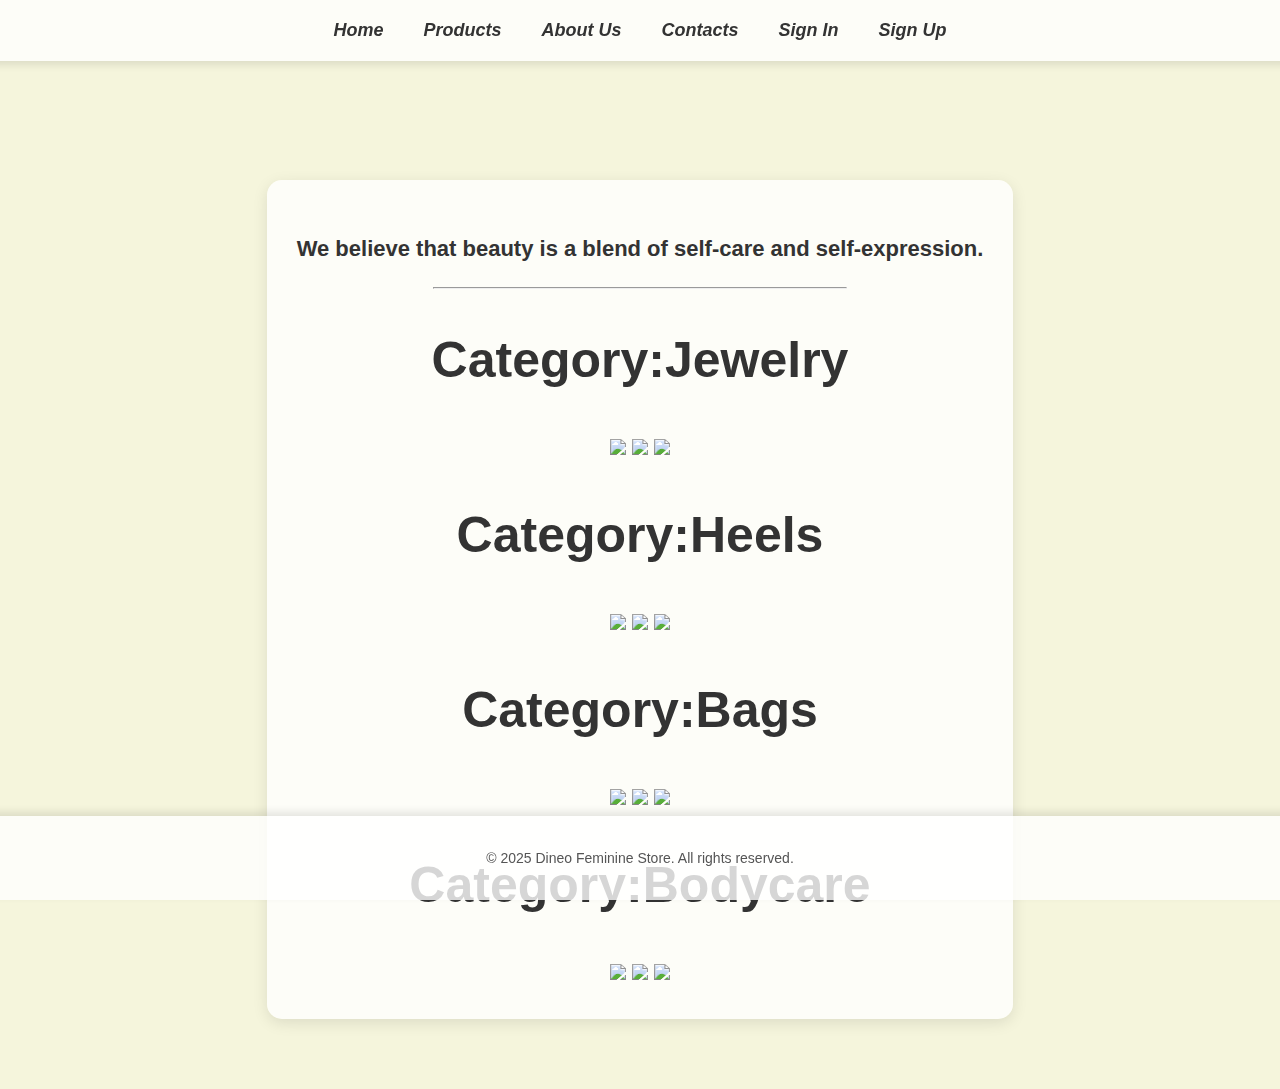
==== index.html @ e90a2f49 "Create index.html" ====
<!DOCTYPE html>
<html lang="en">
<head>
<body>
    <meta charset="UTF-8">
    <meta name="viewport" content="width=device-width, initial-scale=1.0">
    <title>Dineo Feminine Store</title>
    <style>
         
        /* Basic page setup */
        body {
            margin: 0;
            padding: 0;
            background-color: beige;
            font-family: Arial, sans-serif;
            display: flex;
            flex-direction: column;
            align-items: center;
        }
        .hero-text {
            font-family: Árial, sans-serif5;
            font-size: 2.5rem;
            margin-bottom: 20px
            color: #333; 
        }

        /* Navigation bar styling */
        .navbar {
            display: flex;
            justify-content: center;
            width: 100%;
            background: rgba(255, 255, 255, 0.8);
            padding: 20px;
            box-shadow: 0 4px 8px rgba(0, 0, 0, 0.1);
            position: fixed;
            top: 0;
            z-index: 1000;
        }

        .navbar a {
            text-decoration: none;
            color: #333;
            margin: 0 20px;
            font-size: 18px;
            font-style: italic;
            font-weight: bold;
            transition: color 0.3s;
        }

        .navbar a:hover {
            color: #d63384;
        }

        /* Main content styling */
        .content {
            margin-top: 120px; /* Space below the fixed navbar */
            text-align: center;
            max-width: 800px;
            padding: 20px;
        }

        .motto {
            font-size: 22px;
            font-weight: bold;
            color: #333;
            line-height: 1.5;
            margin-top: 40px;
            margin-bottom: 50px;
            background: rgba(255, 255, 255, 0.8);
            padding: 30px;
            border-radius: 15px;
            box-shadow: 0 4px 15px rgba(0, 0, 0, 0.1);
        }

        /* Photo gallery styling */
        .photo-gallery {
            display: flex;
            flex-wrap: wrap;
            justify-content: center;
            gap: 20px;
            margin-bottom: 40px;
        }

        .photo-gallery img {
            width: 300px;
            height: 400px;
            object-fit: cover;
            border-radius: 10px;
            box-shadow: 0 4px 10px rgba(0, 0, 0, 0.2);
            transition: transform 0.3s;
        }

        .photo-gallery img:hover {
            transform: scale(1.05);
        }

        /* Footer */
        footer {
            text-align: center;
            padding: 20px;
            background: rgba(255, 255, 255, 0.8);
            width: 100%;
            box-shadow: 0 -4px 8px rgba(0, 0, 0, 0.1);
            position: fixed;
            bottom: 0;
        }

        footer p {
            font-size: 14px;
            color: #555;
        }
<h1 style="font-size:50px; text-align:center;">Dineo's Feminine Store</h1>
    </style>
<body>

    <!-- Navigation Bar -->
    <div class="navbar">
        <a href="index.html">Home</a>
        <a href="kusasa.html">Products</a>
        <a href="about.html">About Us</a>
        <a href="contact.html">Contacts</a>
        <a href="signin.html">Sign In</a>
        <a href="signup.html">Sign Up</a>
    </div>

    <!-- Main Content -->
    <div class="content">
        <div class="motto">
            <p>We believe that beauty is a blend of self-care and self-expression.</p>

       <hr style="width: 60%;">

<h1 style="font-size:50px; text-align:center;">Category:Jewelry</h1>


<img style="width: 60%;" src="Jewellery.01.jpg">
<img style="width: 60%;" src="Jewellery.02.jpg">
<img style="width: 60%;" src="Jewellery.03.jpg">


<h1 style="font-size:50px; text-align:center;">Category:Heels</h1>
<img style="width: 60%;" src="Heel.01.jpg">
<img style="width: 60%;" src="Heel.02.jpg">
<img style="width: 60%;" src="Heel.03.jpg">


<h1 style="font-size:50px; text-align:center;">Category:Bags</h1>


<img style="width: 60%;" src="Bag.01.jpg">
<img style="width: 60%;" src="Bag.02.jpg">
<img style="width: 60%;" src="Bag.03.jpg">

<h1 style="font-size:50px; text-align:center;">Category:Bodycare</h1>


<img style="width: 60%;" src="Bodycare.01.jpg">
<img style="width: 60%;" src="Bodycare.02.jpg">
<img style="width: 60%;" src="Bodycare.03.jpg">
        </div>
    </div>

    <!-- Footer -->
    <footer>
        <p>&copy; 2025 Dineo Feminine Store. All rights reserved.</p>
    </footer>

</body>
</html>
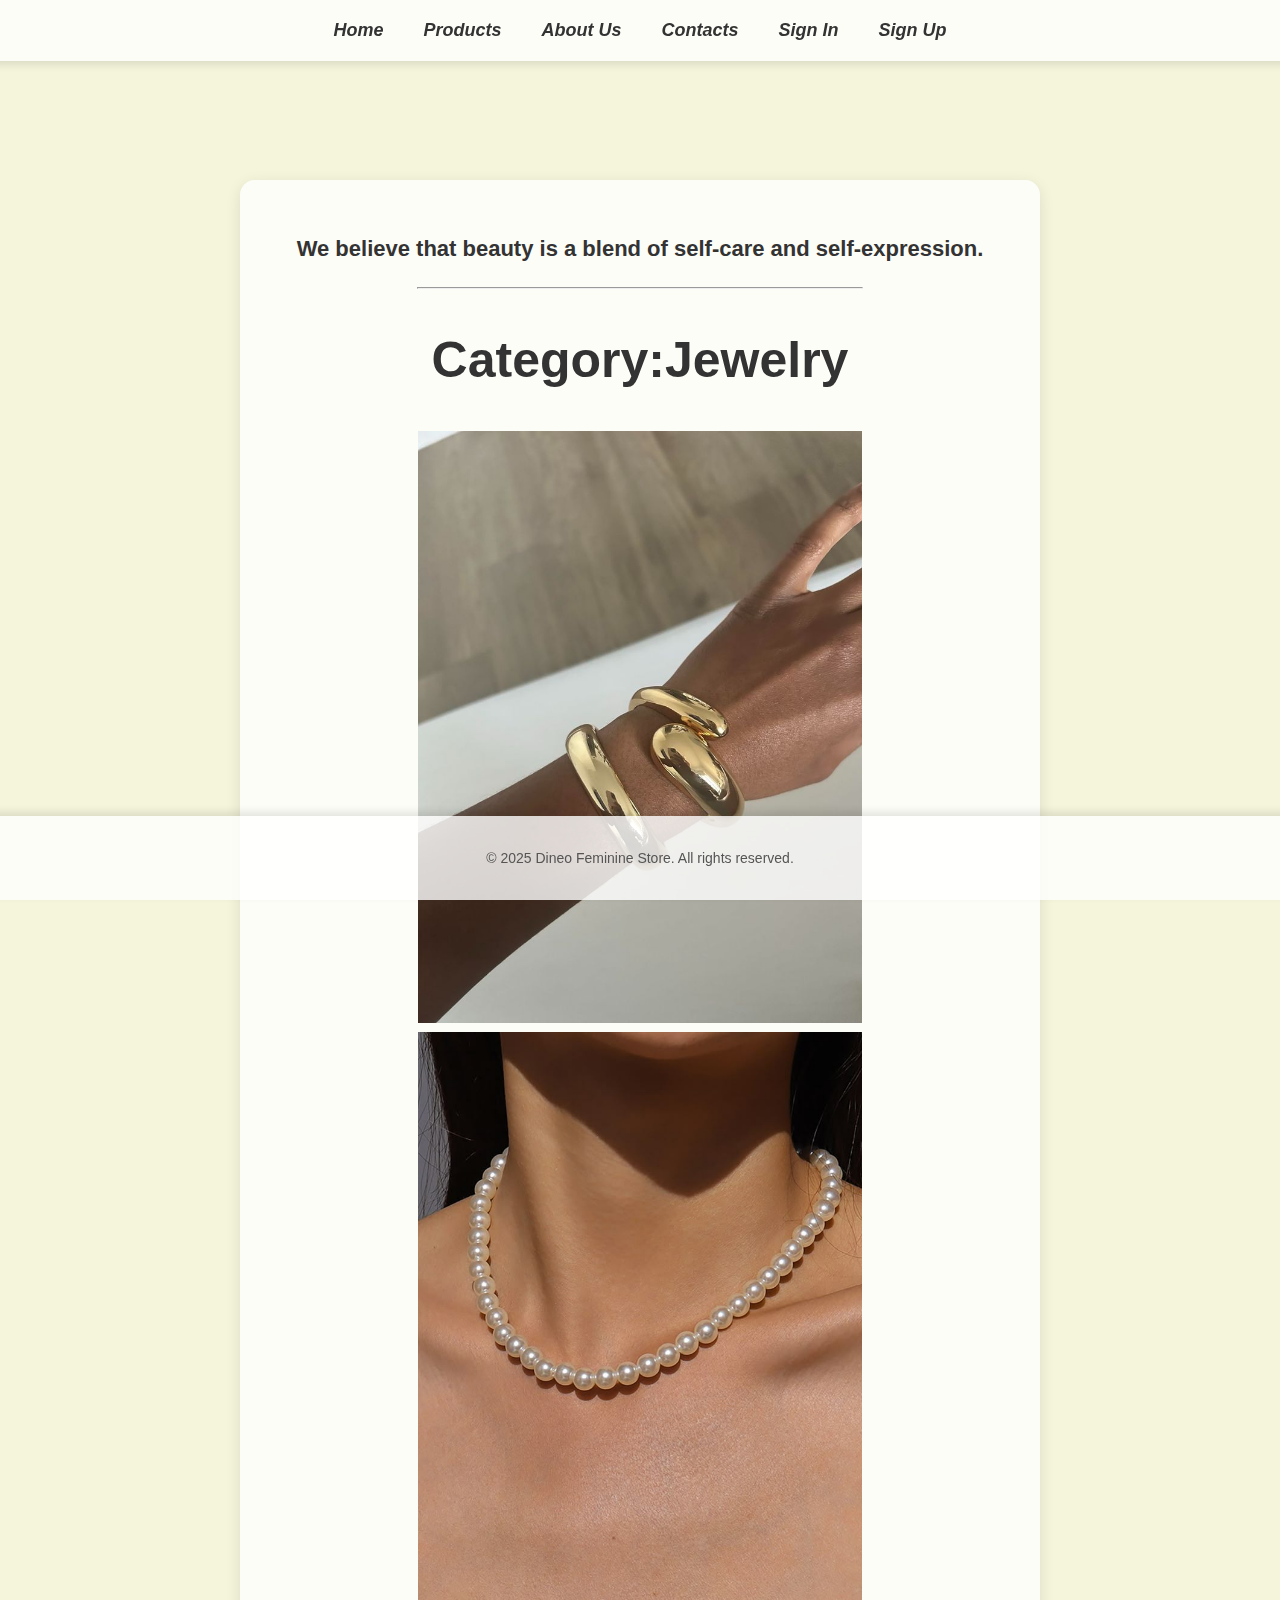
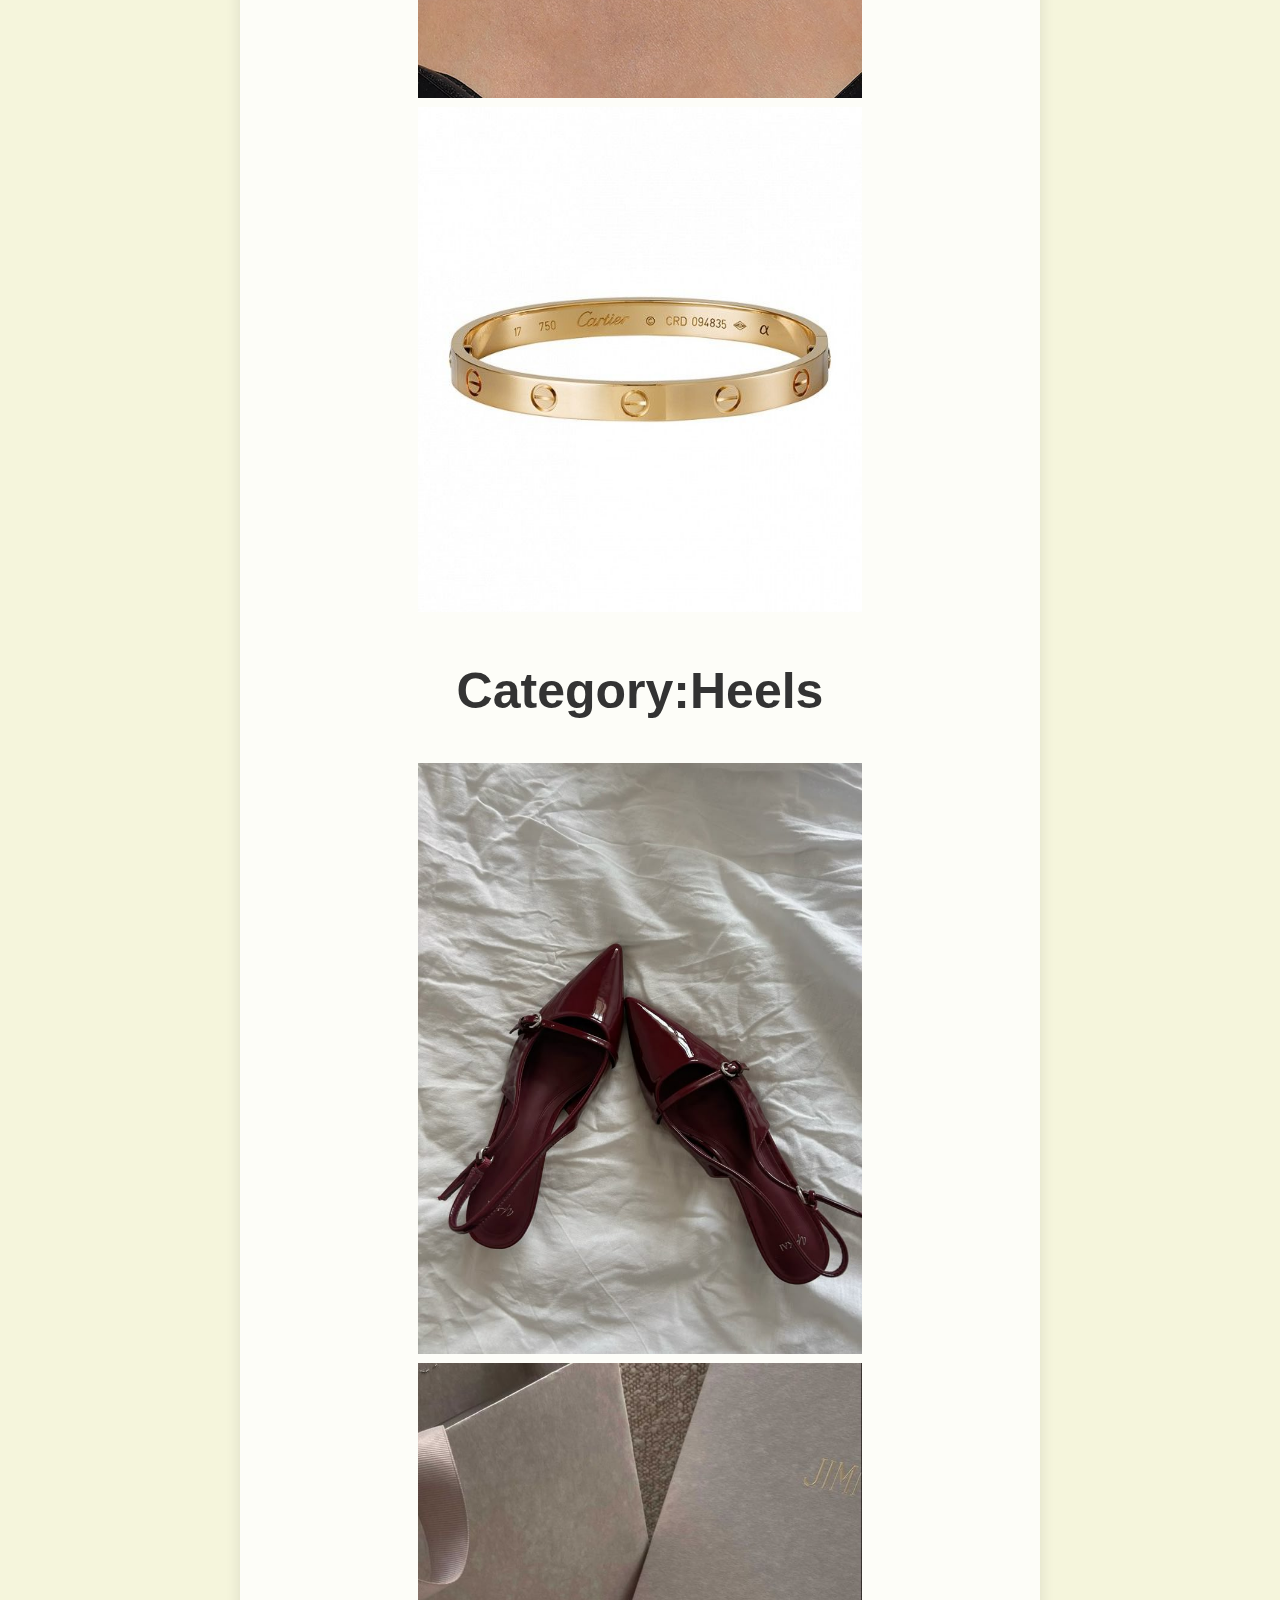
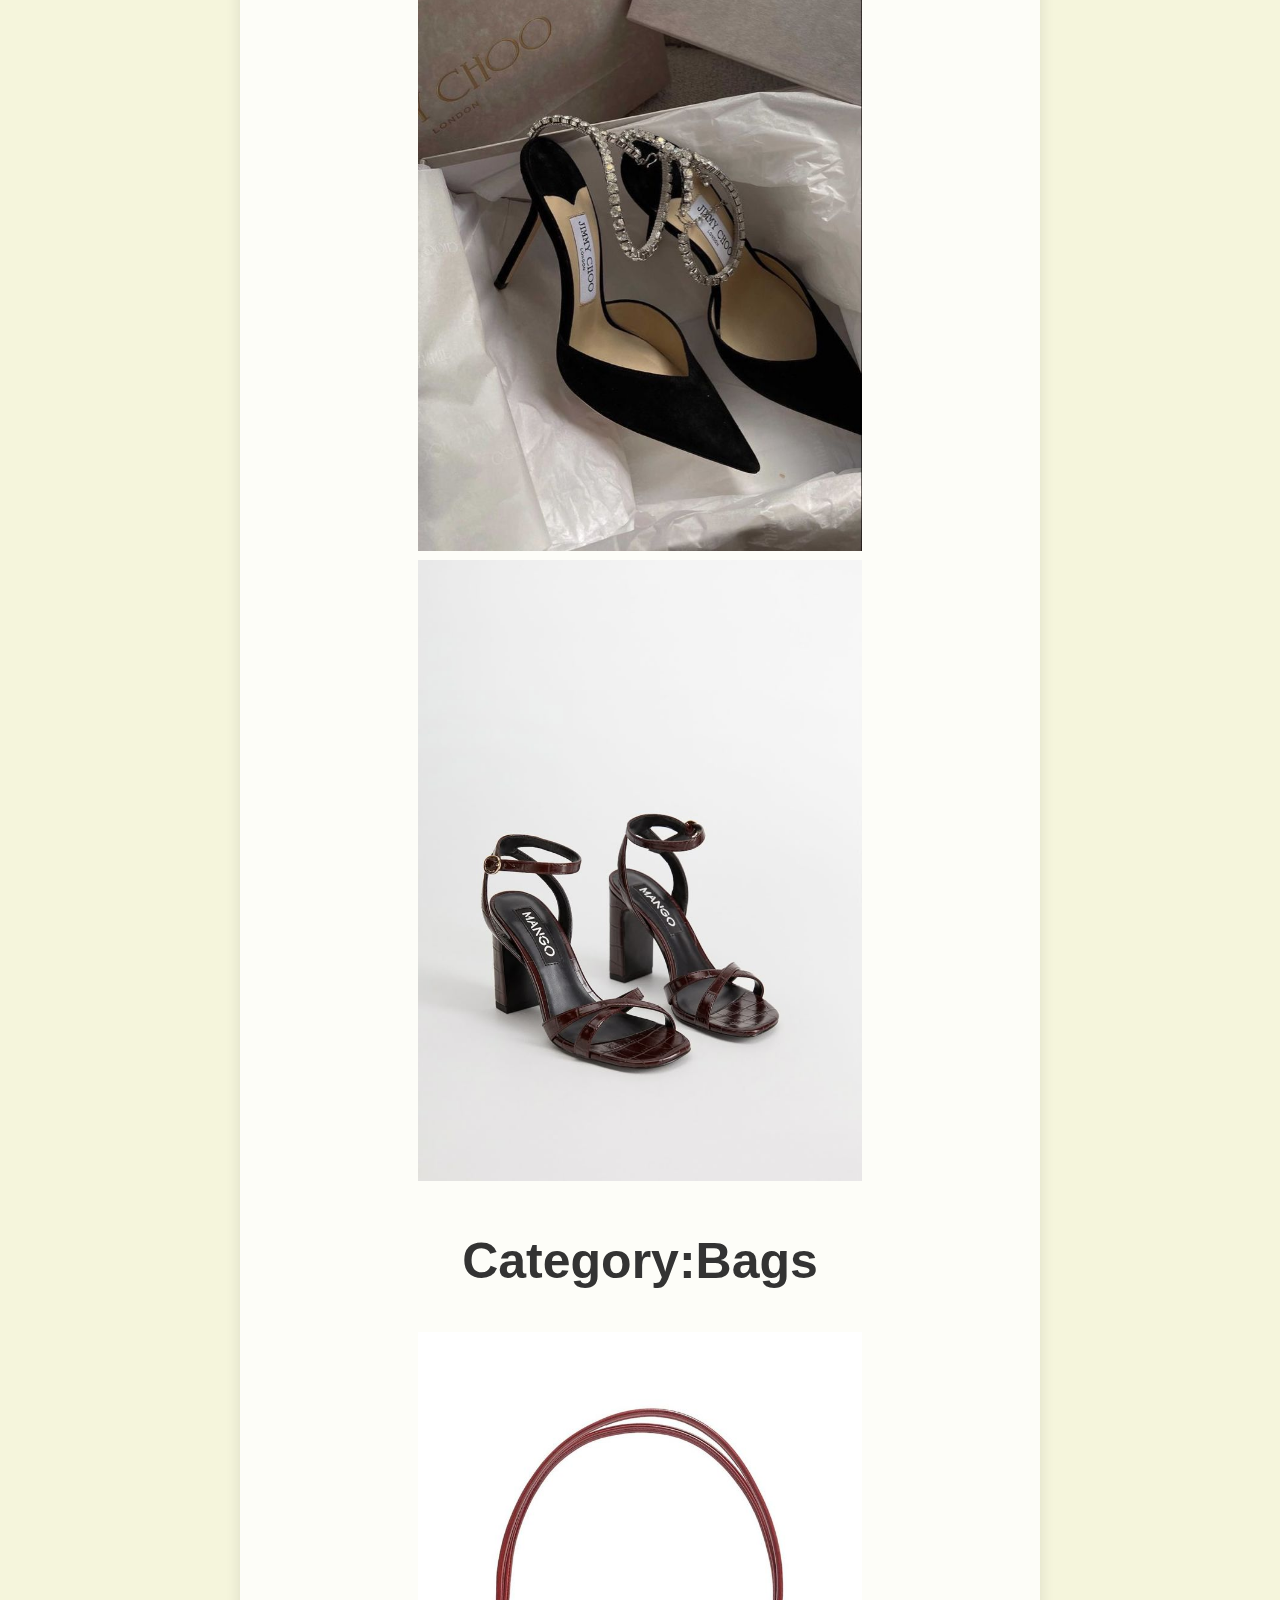
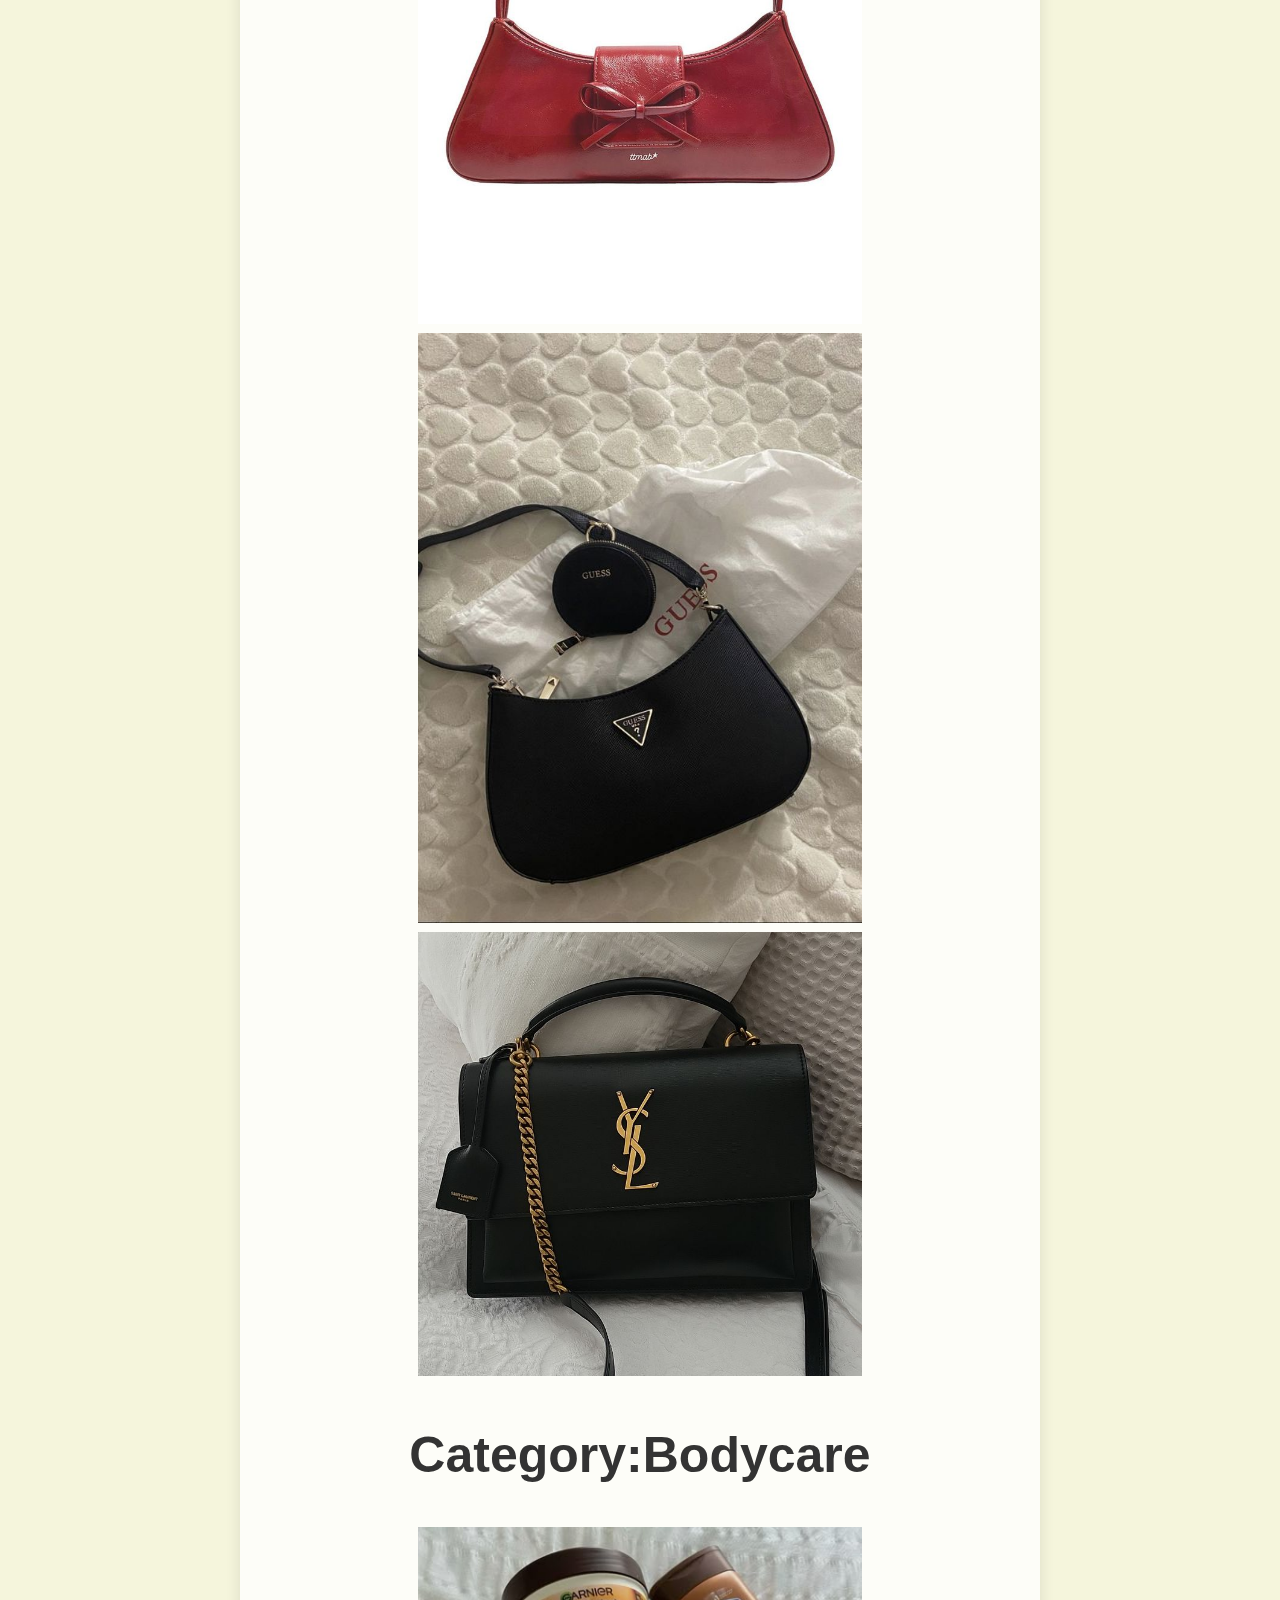
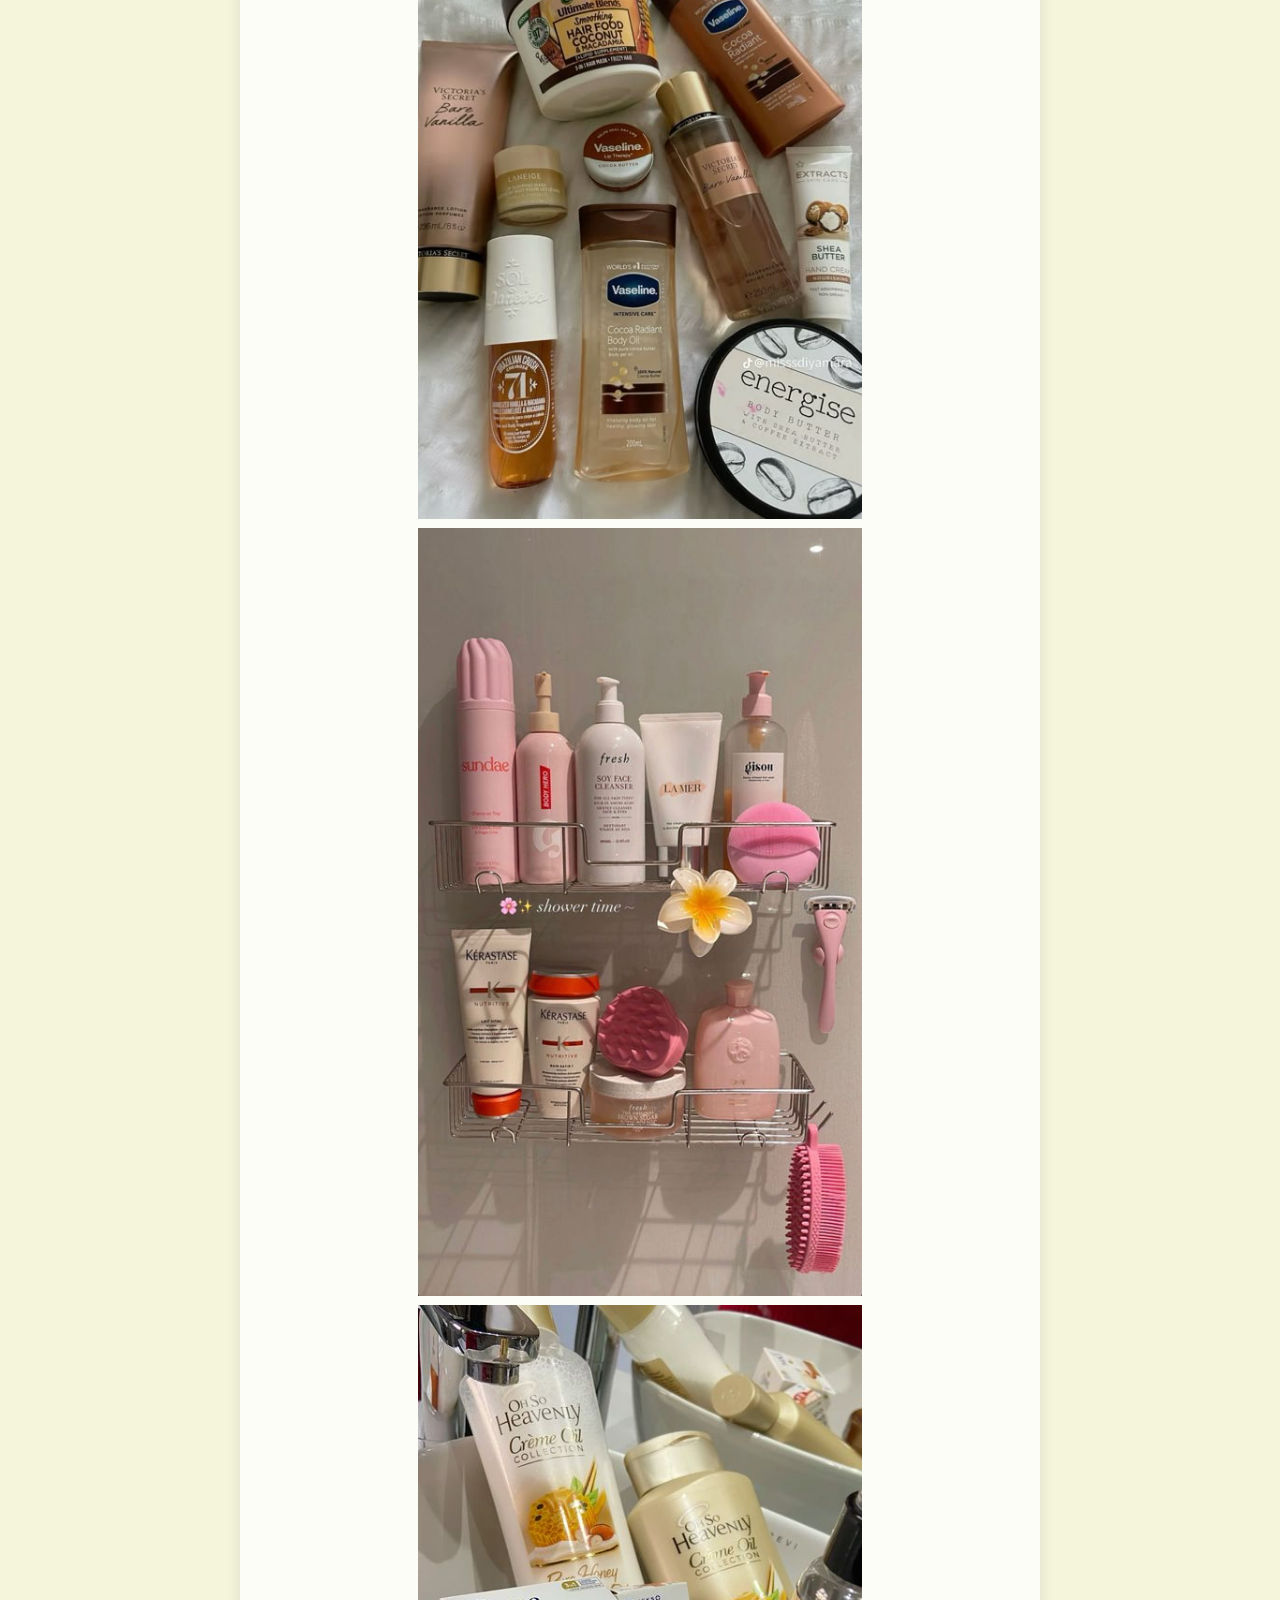
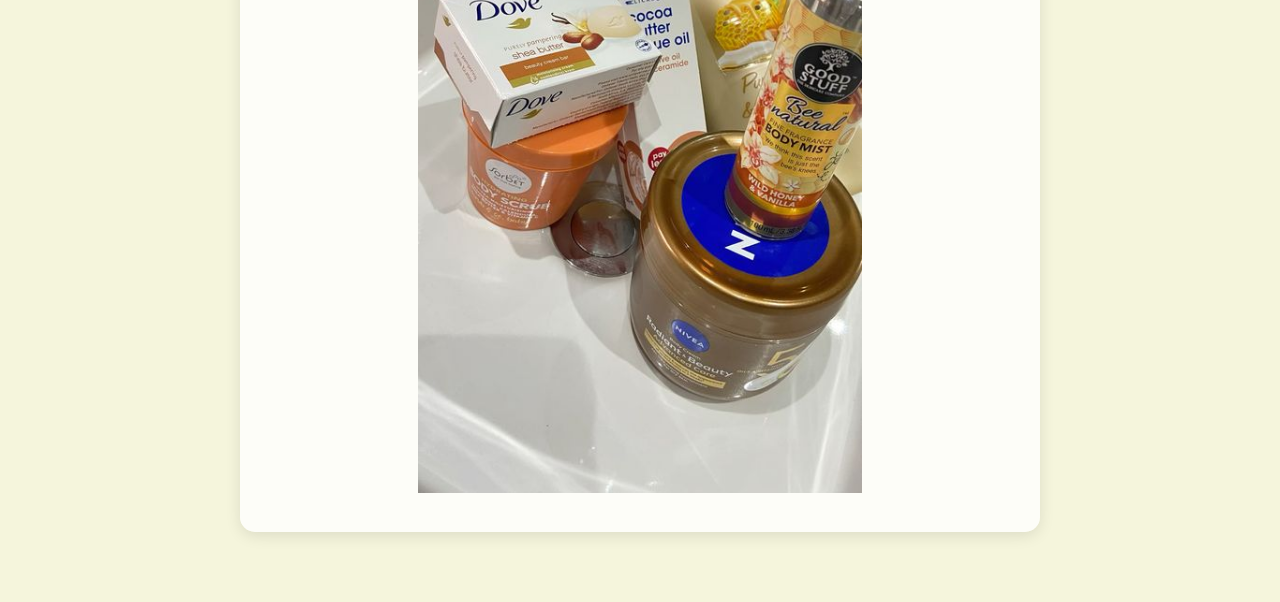
==== commit 23302efc: "Update index.html" ====
--- a/index.html
+++ b/index.html
@@ -6,6 +6,7 @@
     <meta charset="UTF-8">
     <meta name="viewport" content="width=device-width, initial-scale=1.0">
     <title>Dineo Feminine Store</title>
+    <link rel="stylesheet" href="styles.css">
     <style>
          
         /* Basic page setup */
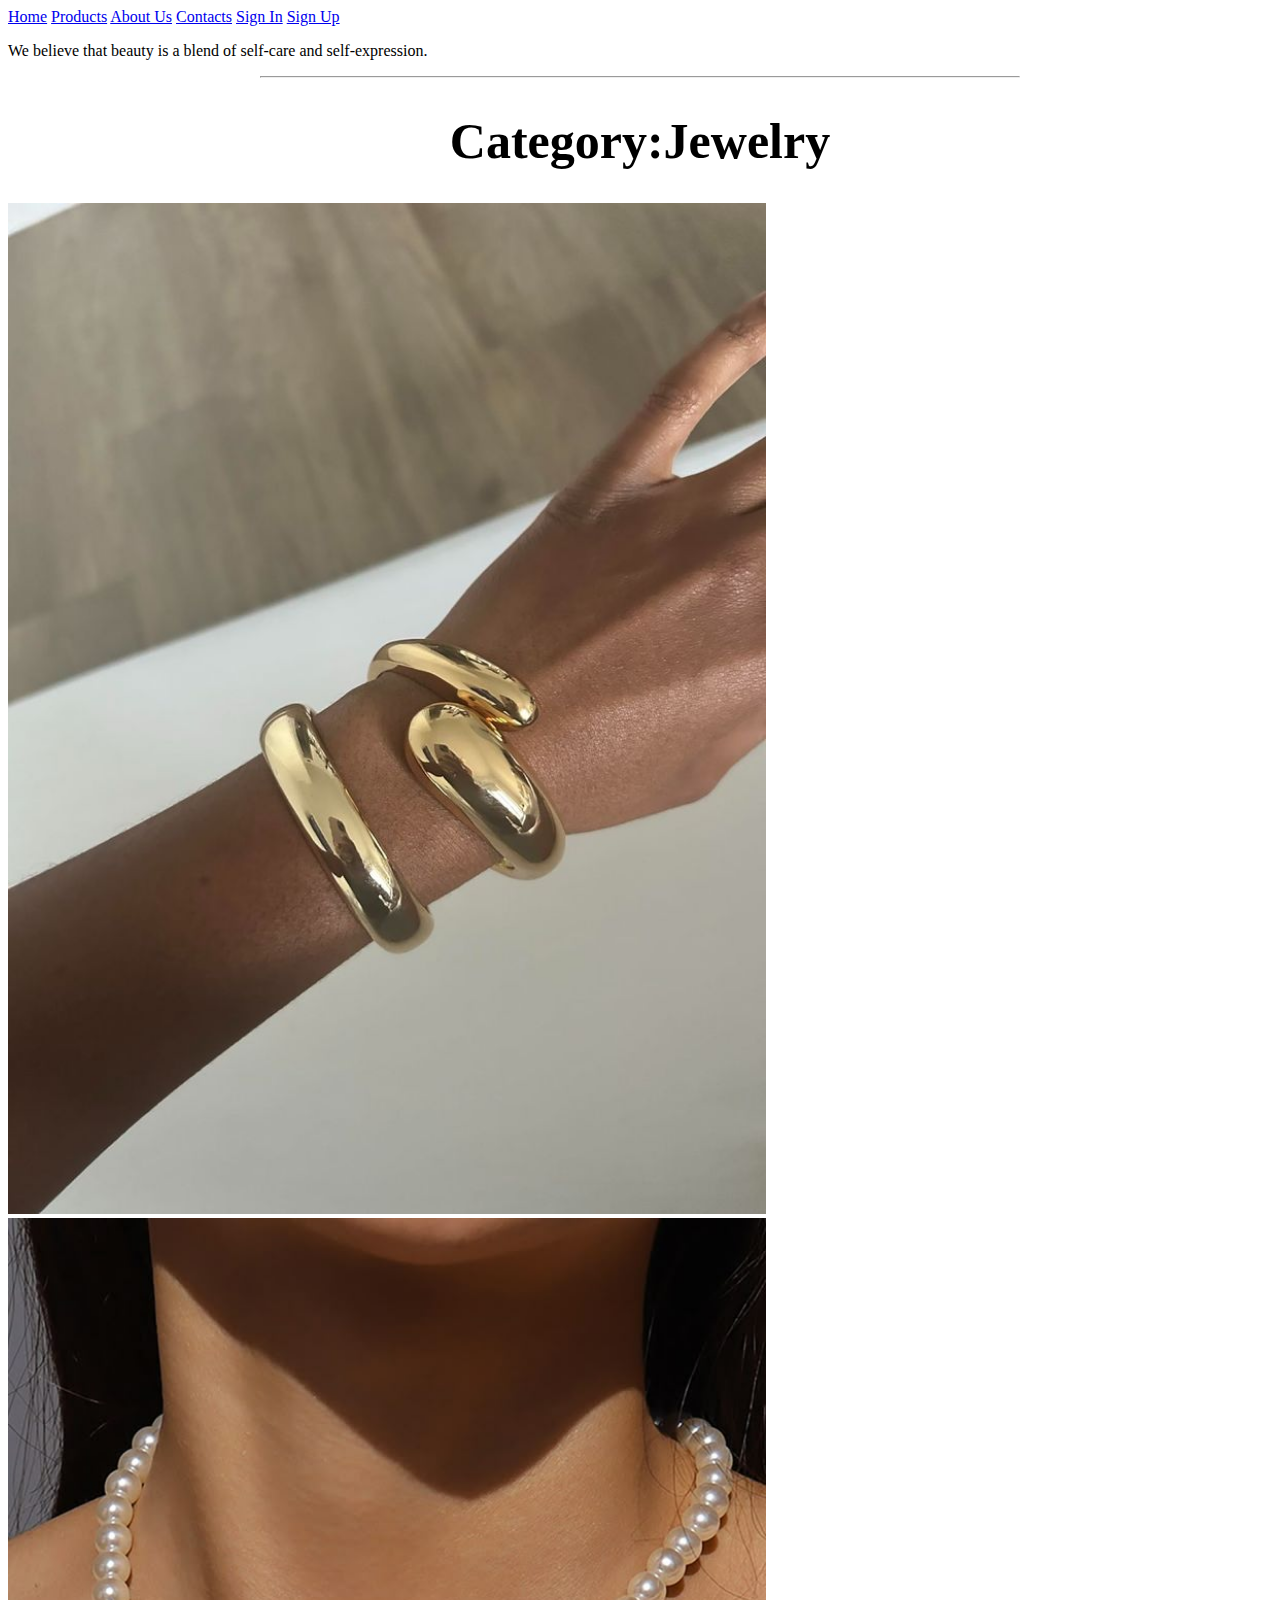
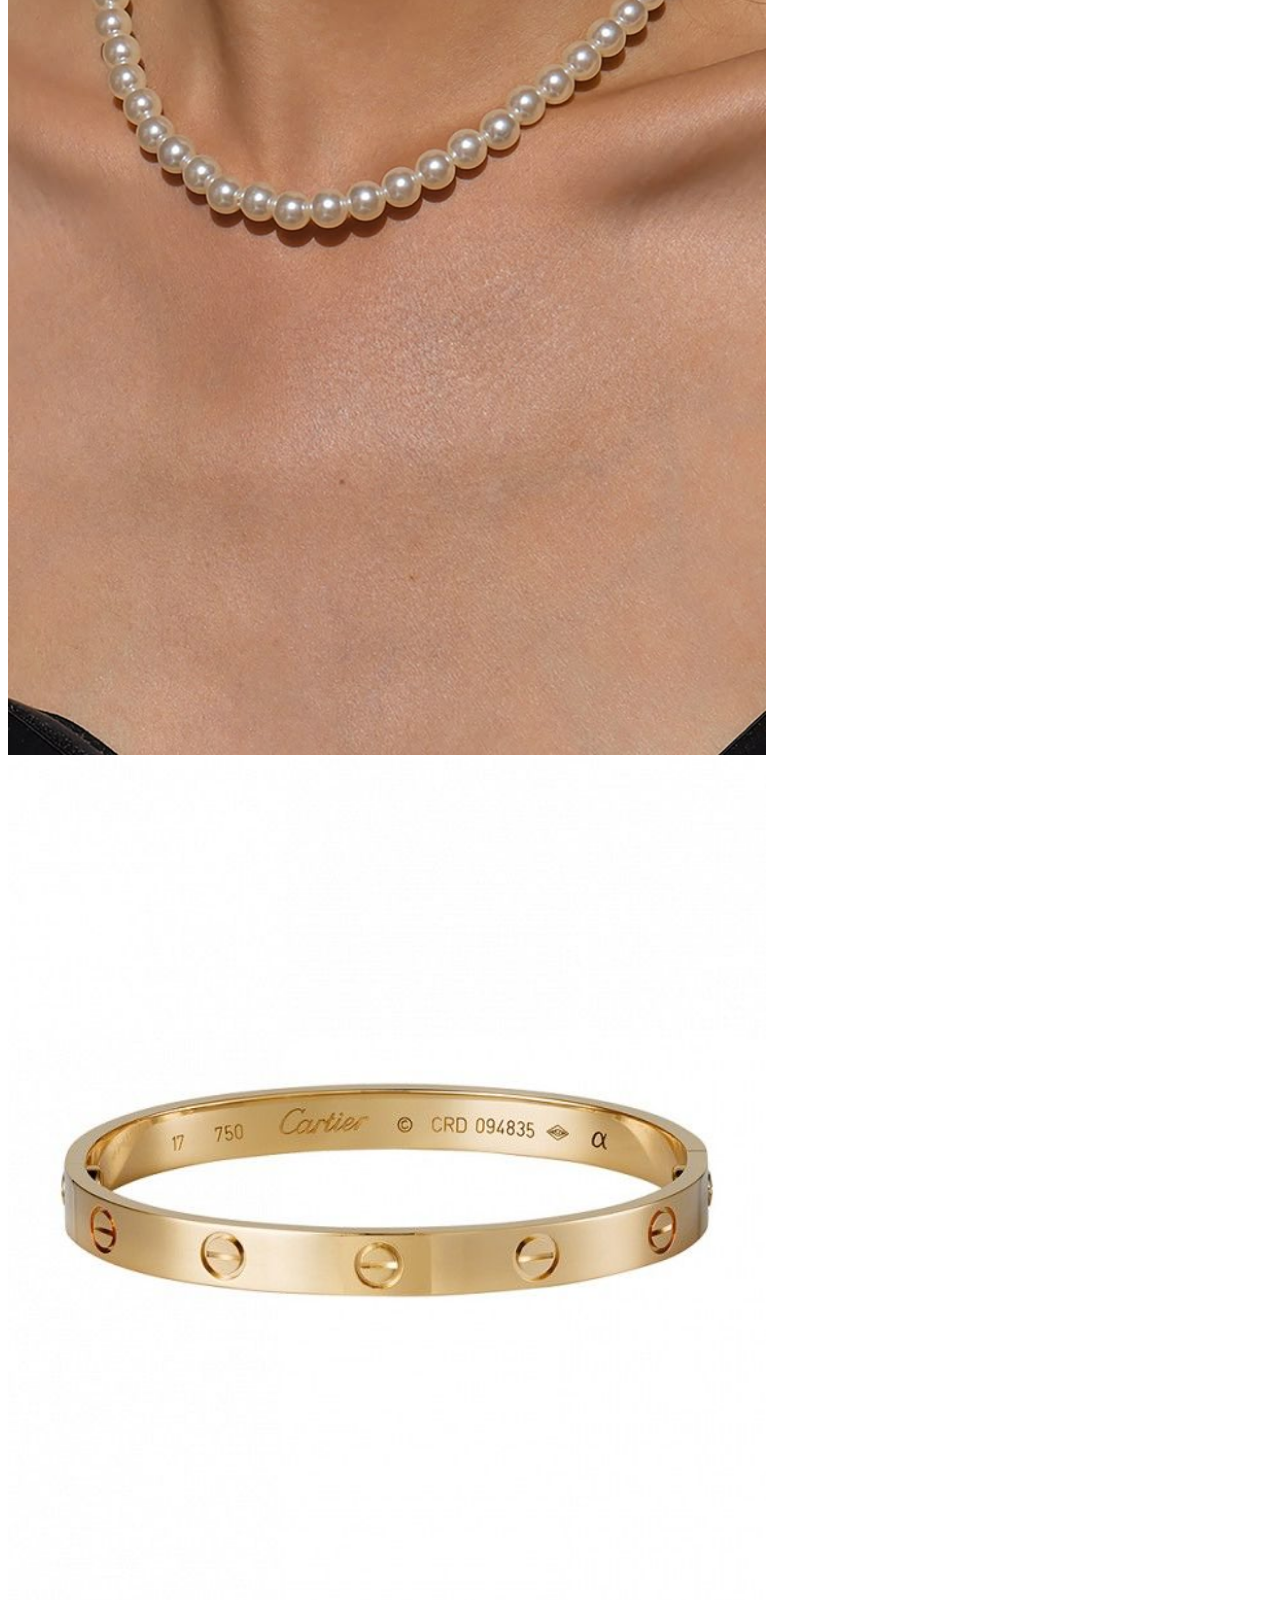
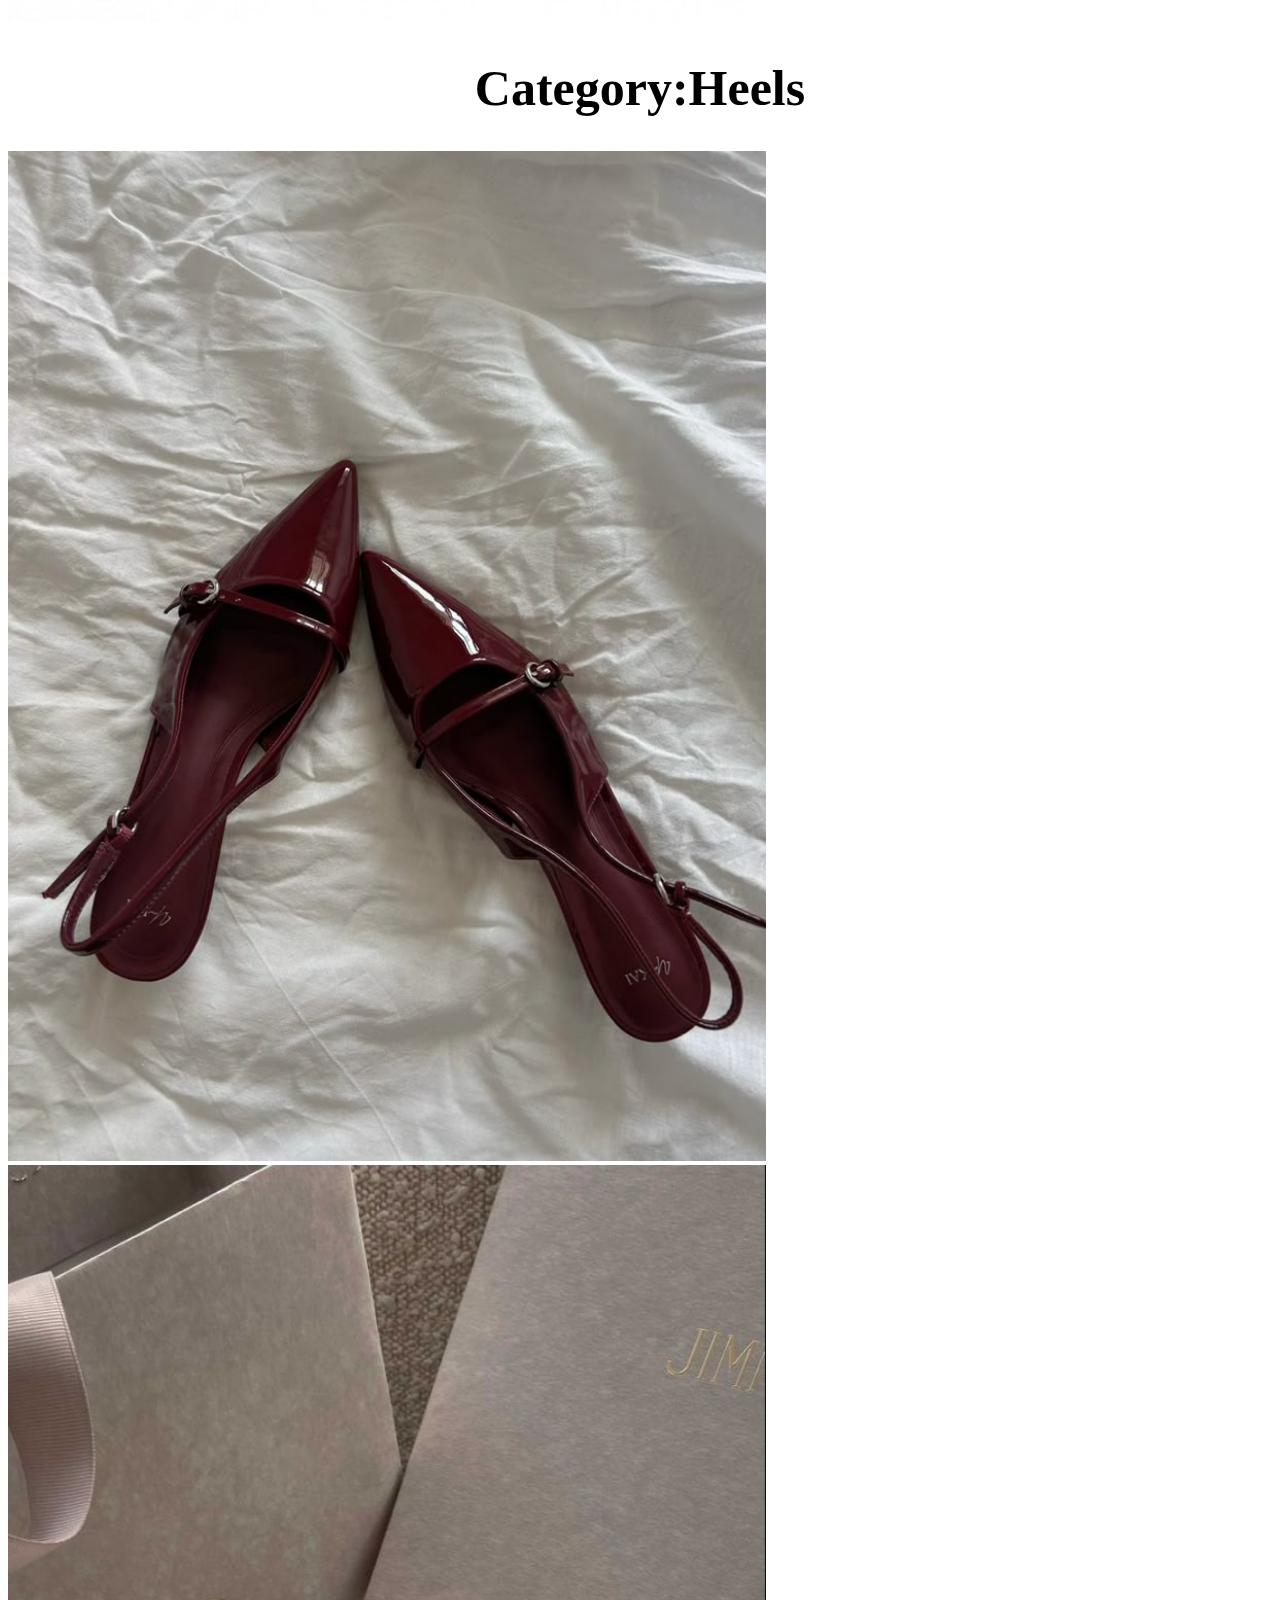
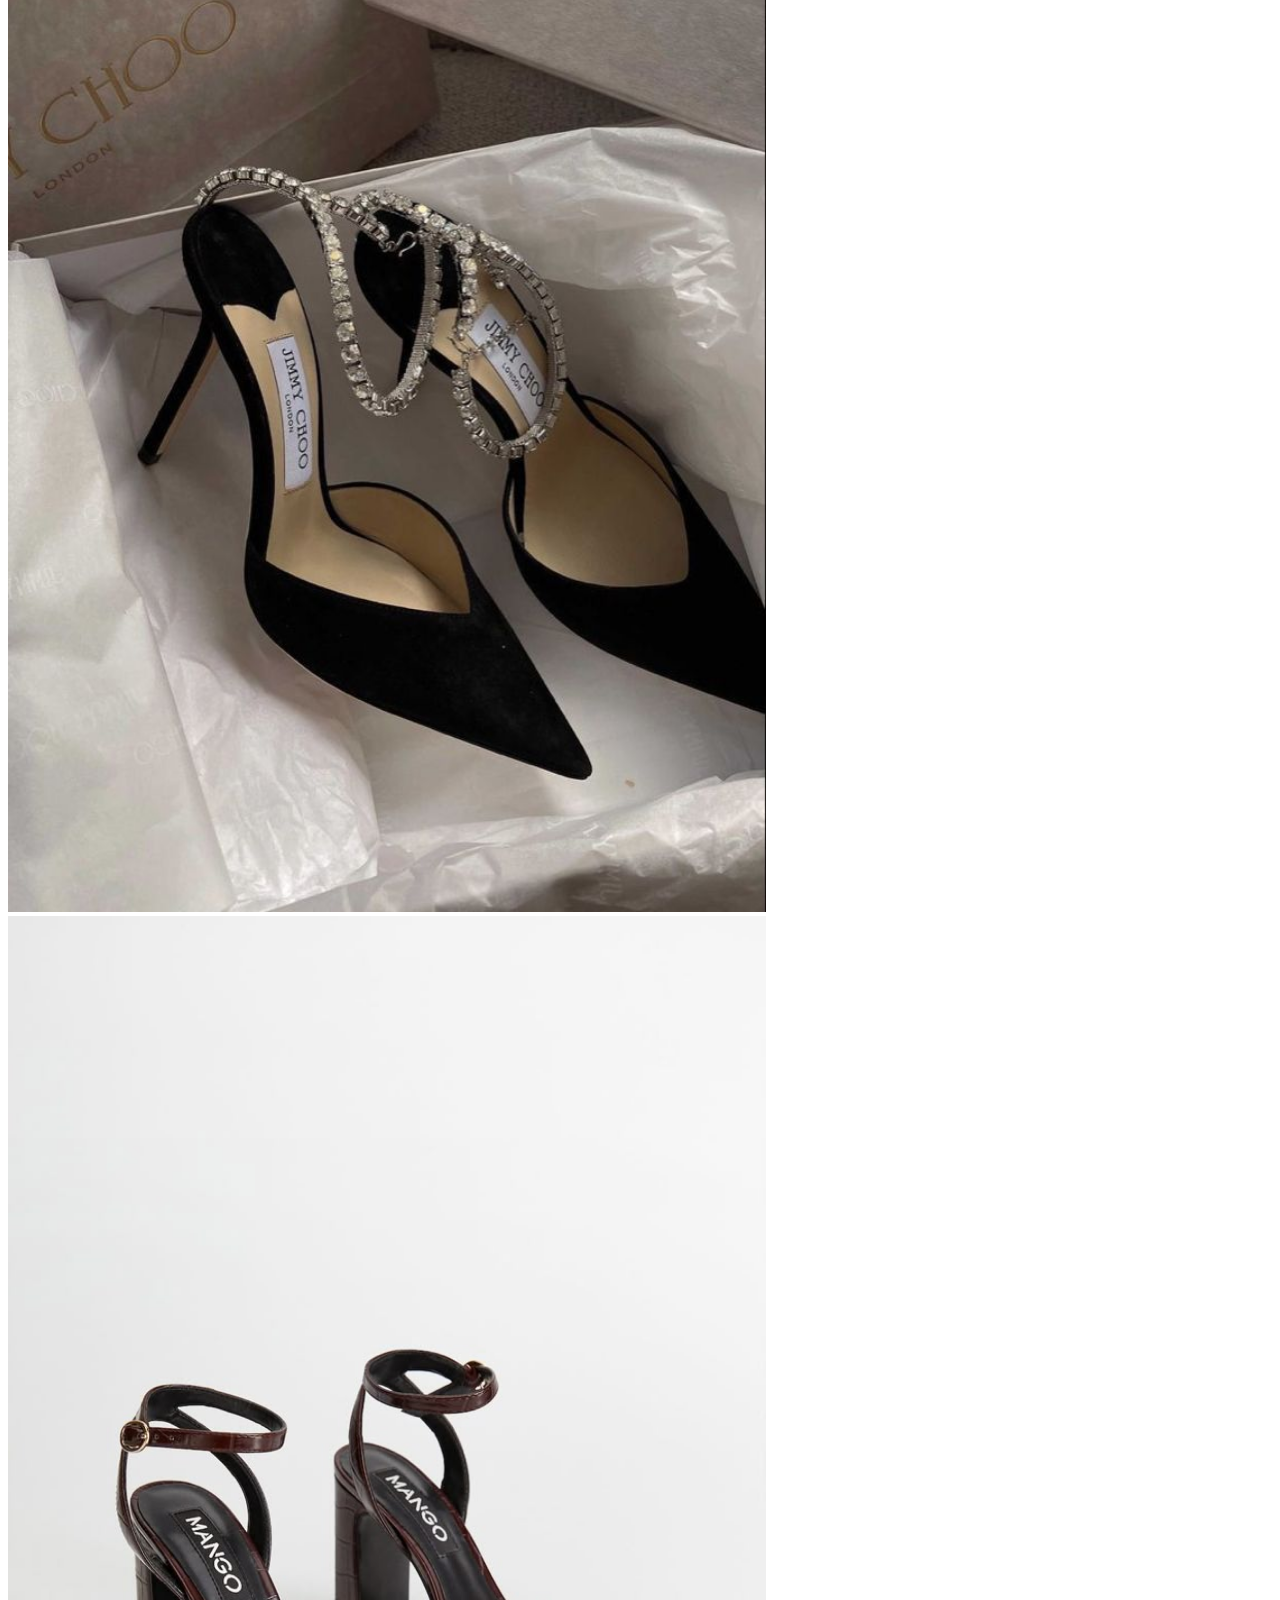
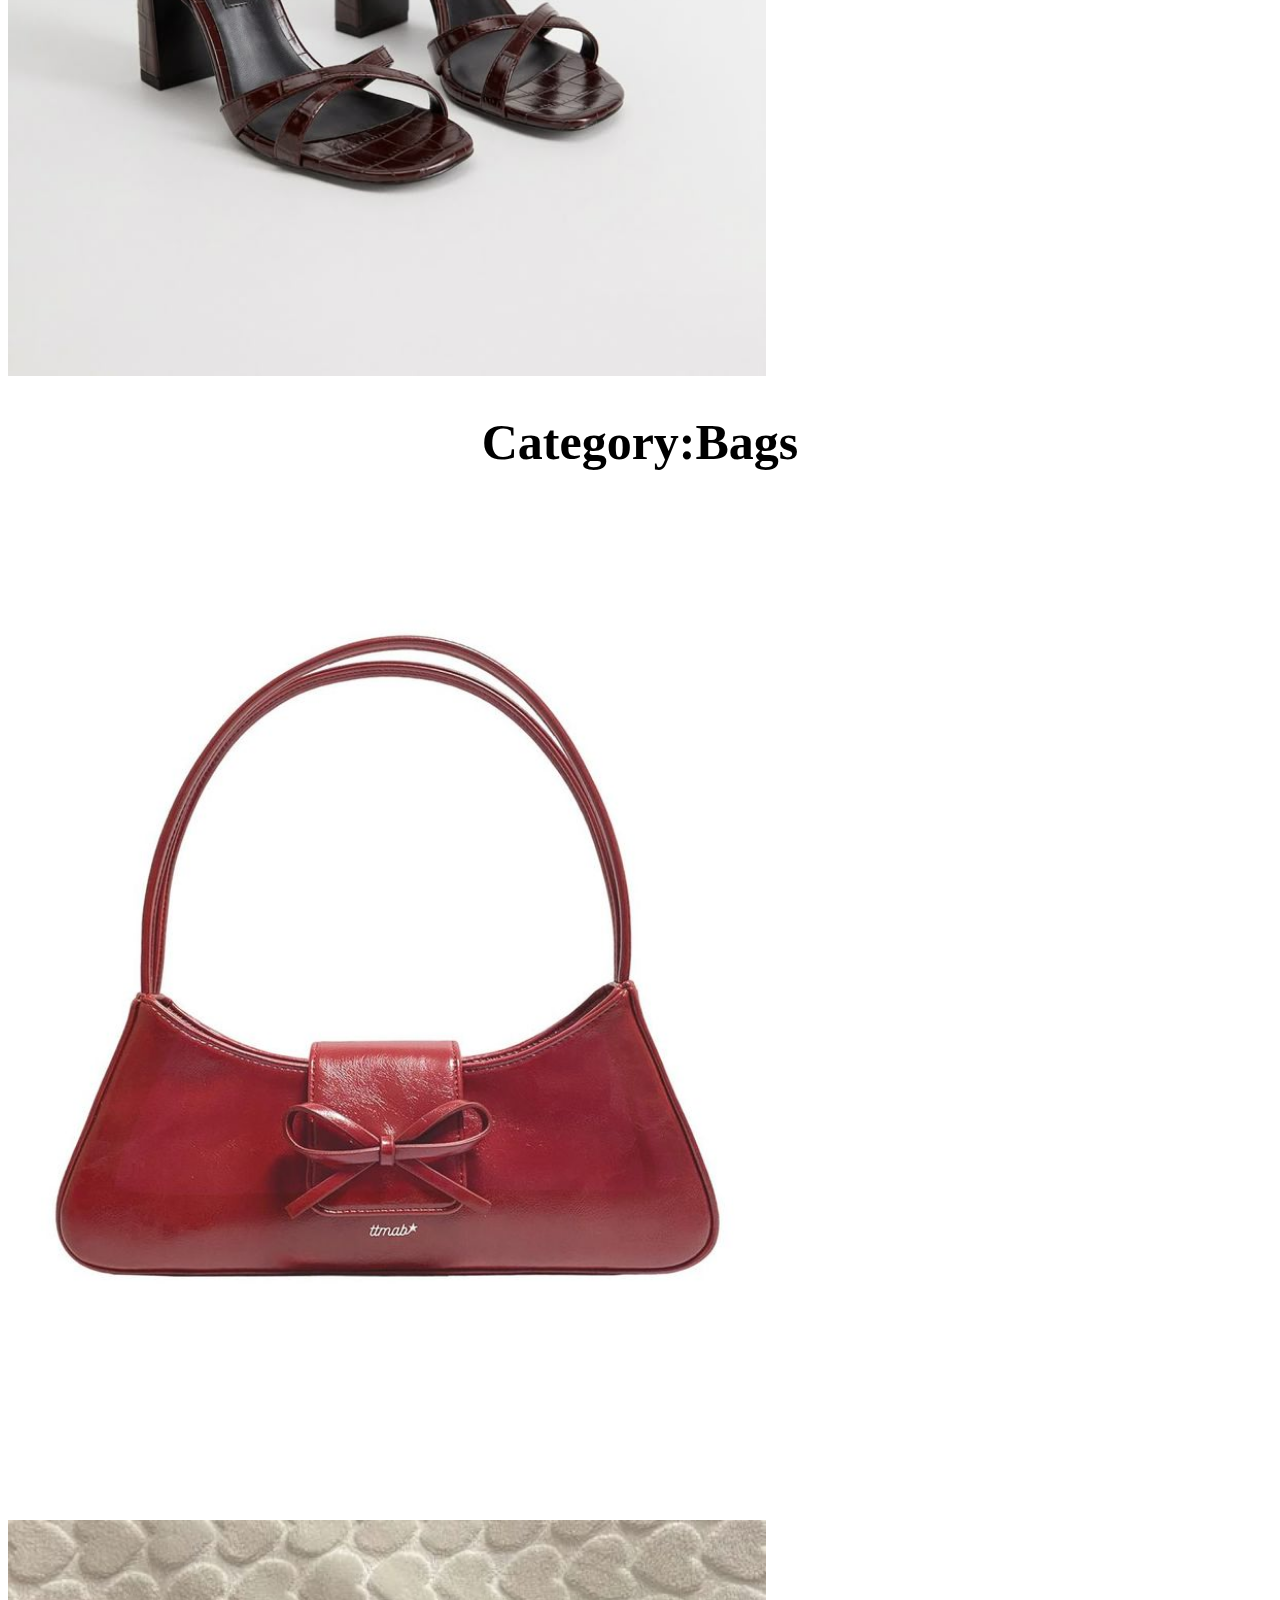
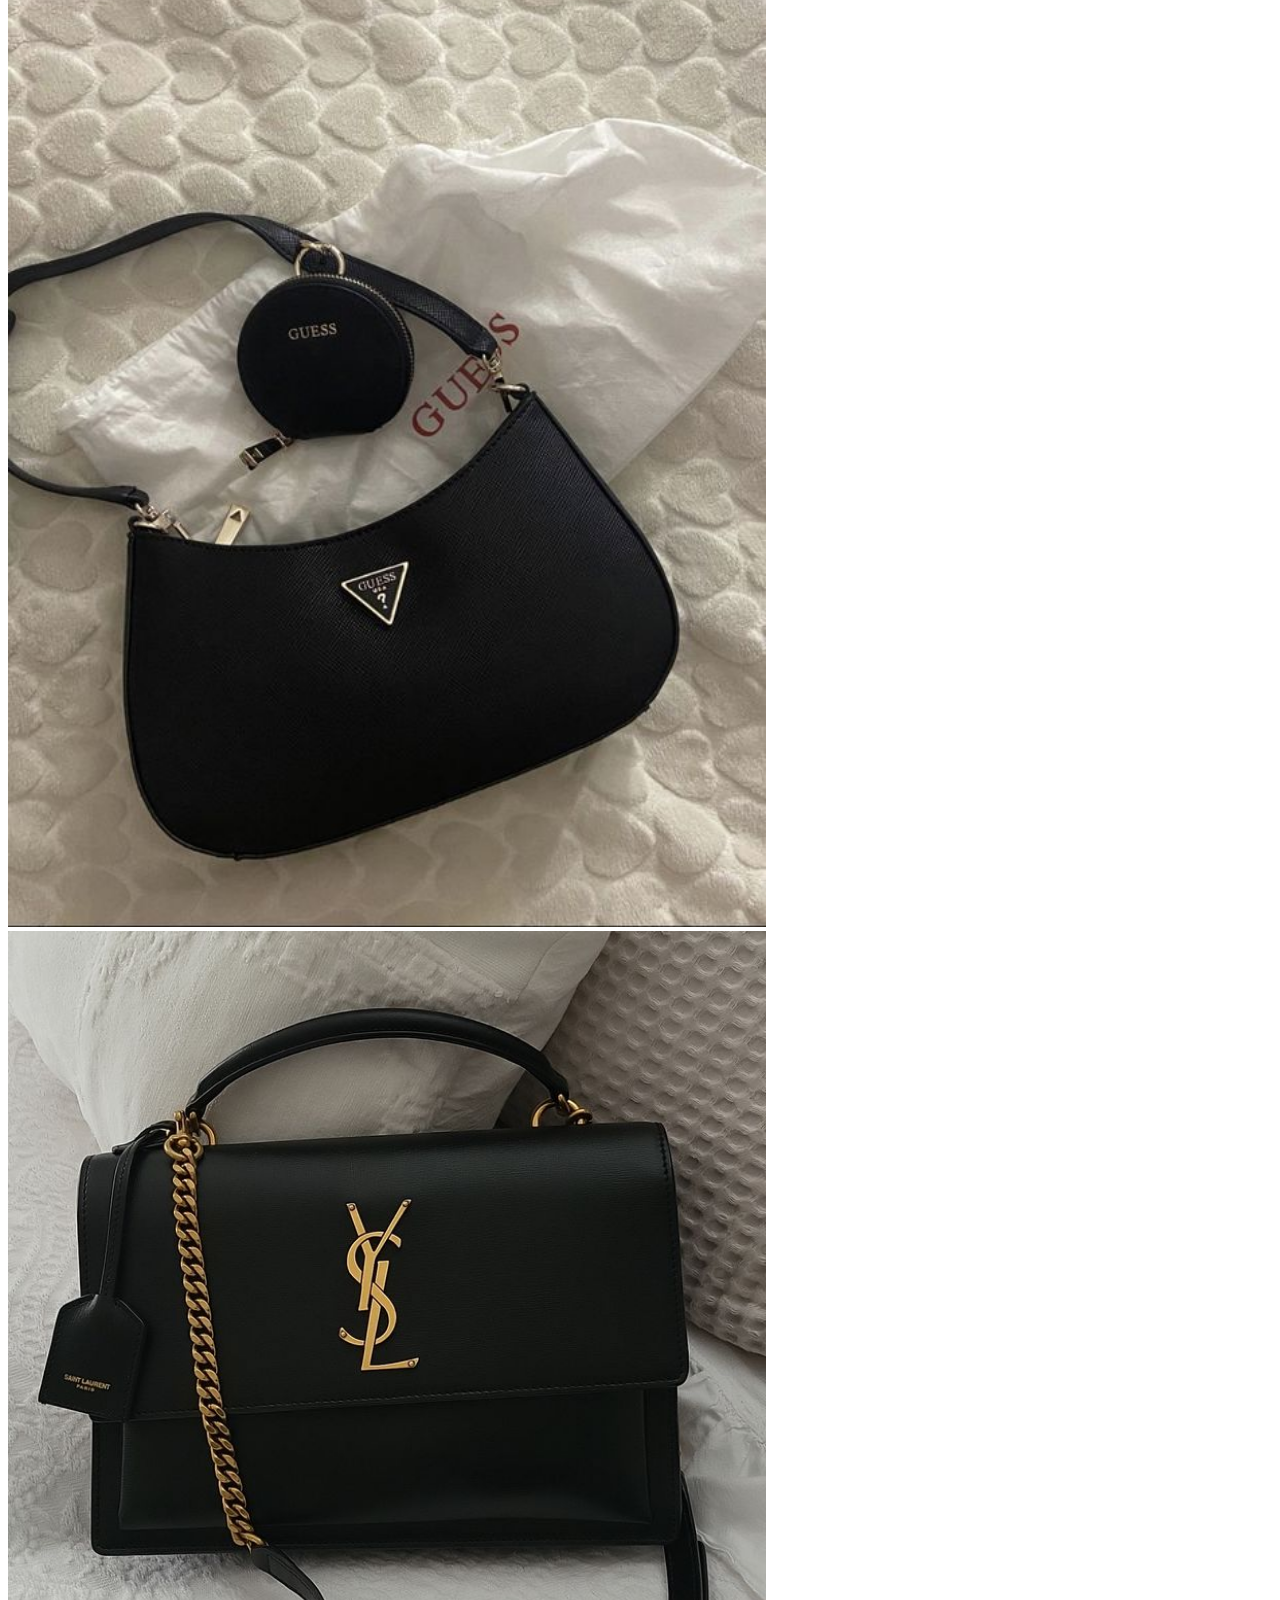
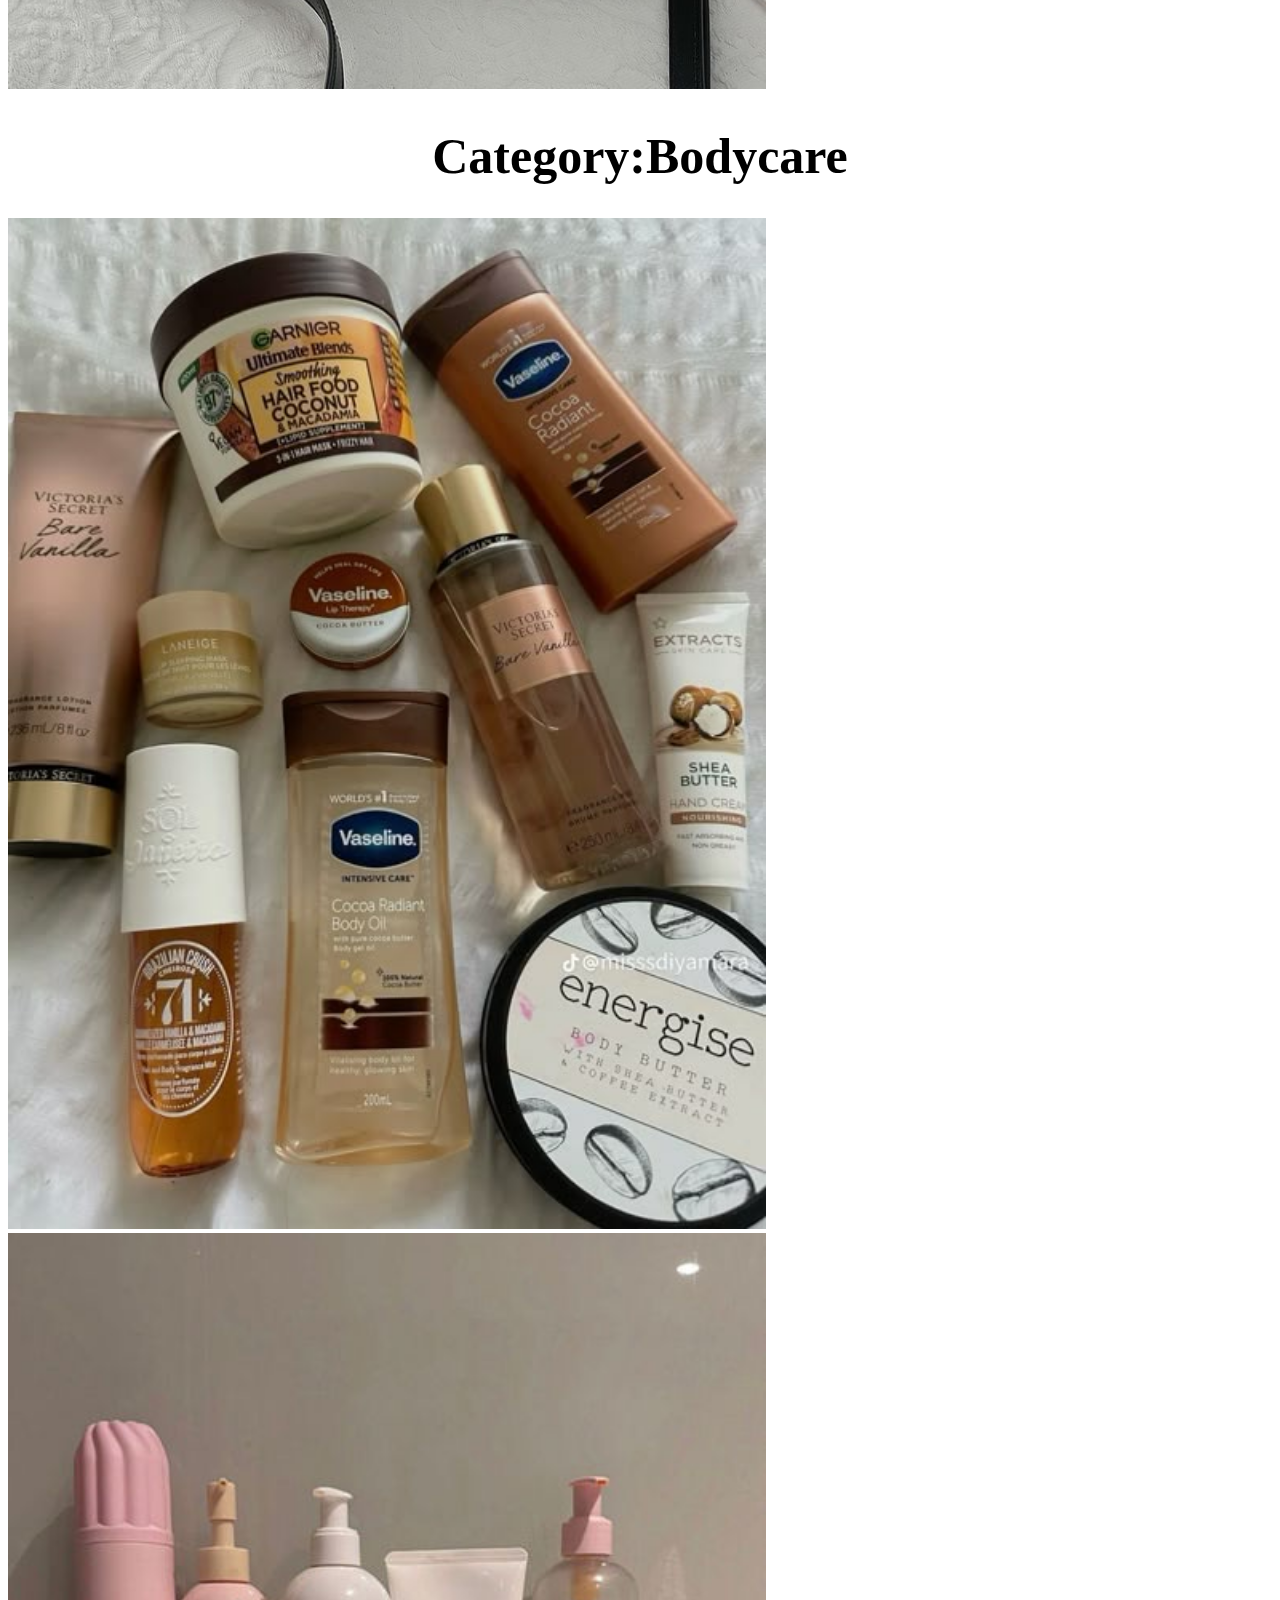
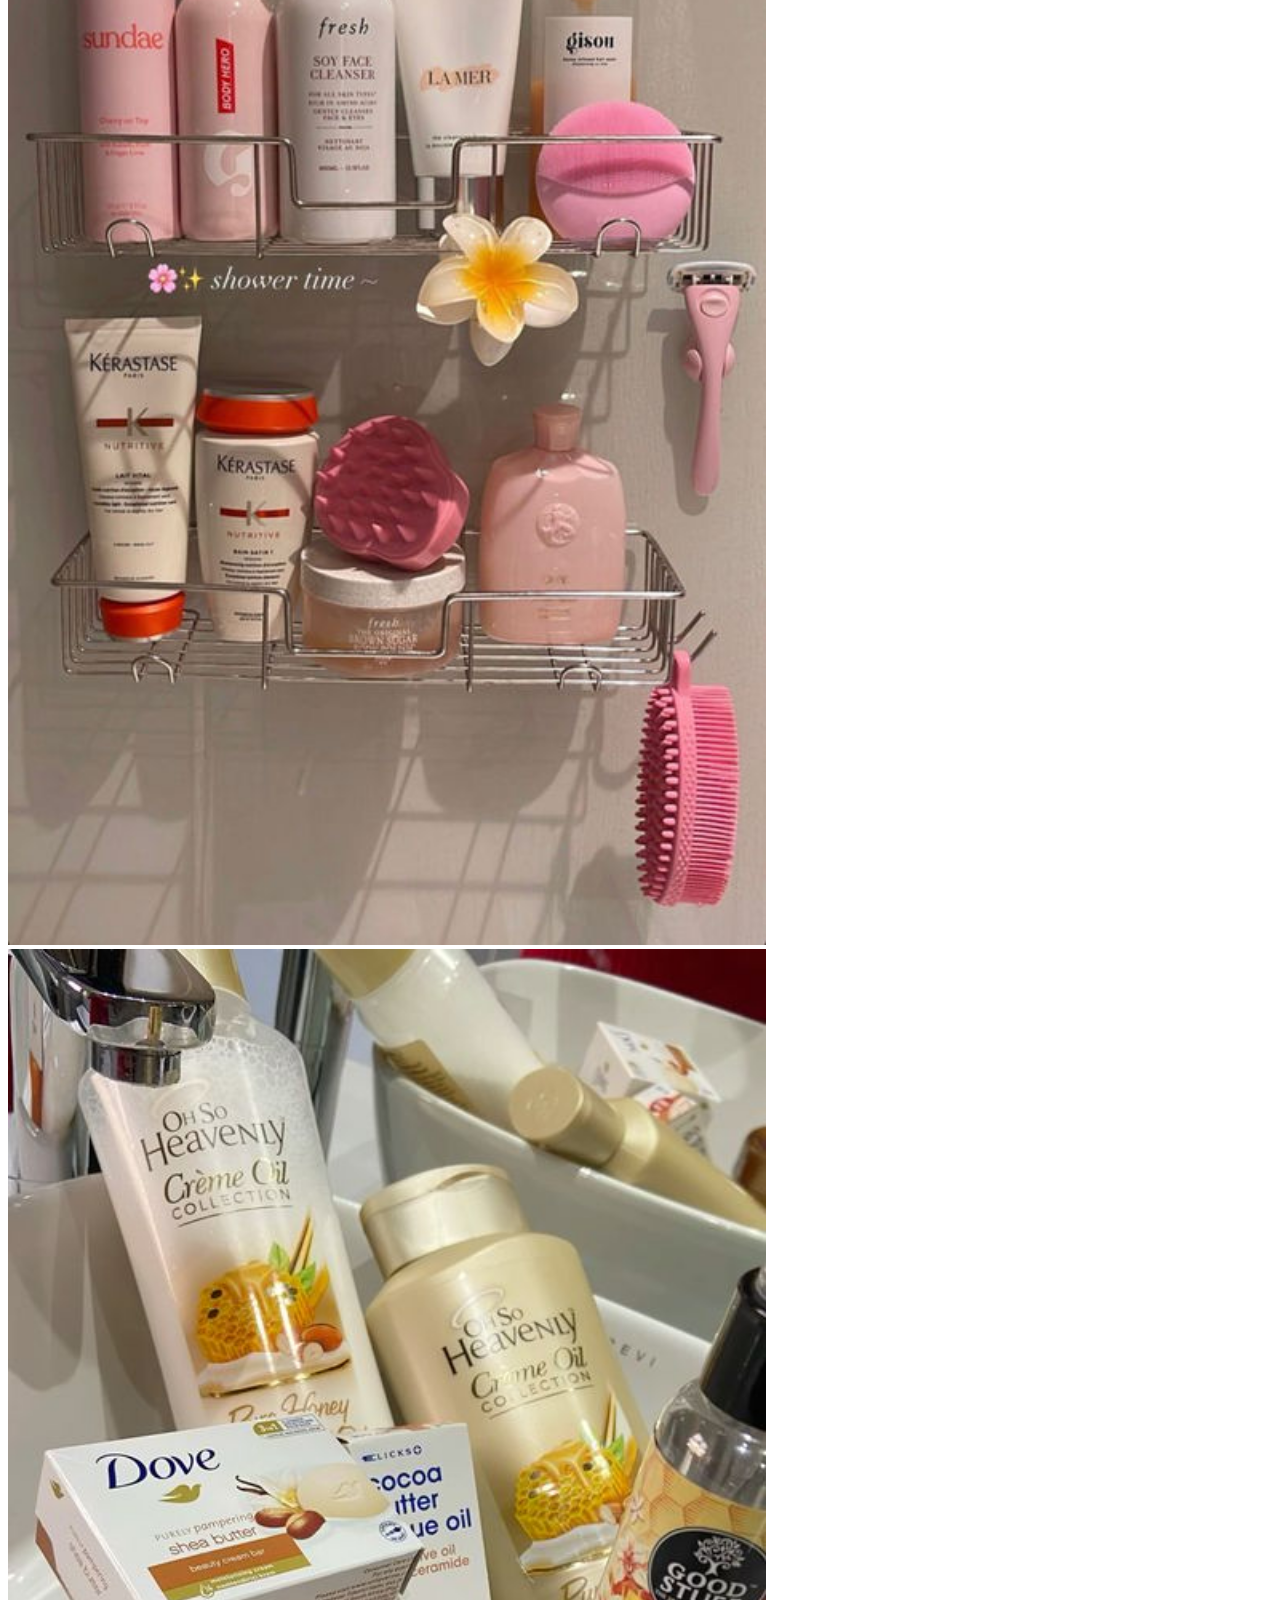
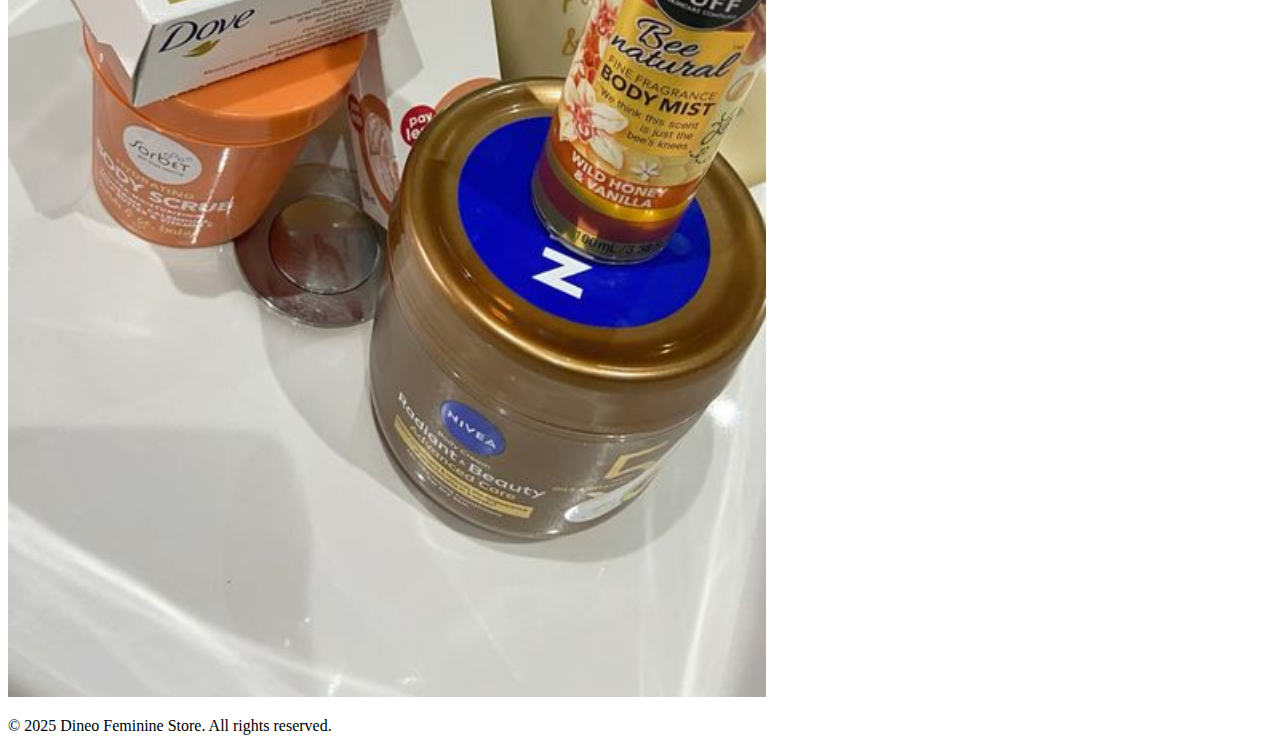
==== commit 0140857f: "Update index.html" ====
--- a/index.html
+++ b/index.html
@@ -7,112 +7,7 @@
     <meta name="viewport" content="width=device-width, initial-scale=1.0">
     <title>Dineo Feminine Store</title>
     <link rel="stylesheet" href="styles.css">
-    <style>
-         
-        /* Basic page setup */
-        body {
-            margin: 0;
-            padding: 0;
-            background-color: beige;
-            font-family: Arial, sans-serif;
-            display: flex;
-            flex-direction: column;
-            align-items: center;
-        }
-        .hero-text {
-            font-family: Árial, sans-serif5;
-            font-size: 2.5rem;
-            margin-bottom: 20px
-            color: #333; 
-        }
-
-        /* Navigation bar styling */
-        .navbar {
-            display: flex;
-            justify-content: center;
-            width: 100%;
-            background: rgba(255, 255, 255, 0.8);
-            padding: 20px;
-            box-shadow: 0 4px 8px rgba(0, 0, 0, 0.1);
-            position: fixed;
-            top: 0;
-            z-index: 1000;
-        }
-
-        .navbar a {
-            text-decoration: none;
-            color: #333;
-            margin: 0 20px;
-            font-size: 18px;
-            font-style: italic;
-            font-weight: bold;
-            transition: color 0.3s;
-        }
-
-        .navbar a:hover {
-            color: #d63384;
-        }
-
-        /* Main content styling */
-        .content {
-            margin-top: 120px; /* Space below the fixed navbar */
-            text-align: center;
-            max-width: 800px;
-            padding: 20px;
-        }
-
-        .motto {
-            font-size: 22px;
-            font-weight: bold;
-            color: #333;
-            line-height: 1.5;
-            margin-top: 40px;
-            margin-bottom: 50px;
-            background: rgba(255, 255, 255, 0.8);
-            padding: 30px;
-            border-radius: 15px;
-            box-shadow: 0 4px 15px rgba(0, 0, 0, 0.1);
-        }
-
-        /* Photo gallery styling */
-        .photo-gallery {
-            display: flex;
-            flex-wrap: wrap;
-            justify-content: center;
-            gap: 20px;
-            margin-bottom: 40px;
-        }
-
-        .photo-gallery img {
-            width: 300px;
-            height: 400px;
-            object-fit: cover;
-            border-radius: 10px;
-            box-shadow: 0 4px 10px rgba(0, 0, 0, 0.2);
-            transition: transform 0.3s;
-        }
-
-        .photo-gallery img:hover {
-            transform: scale(1.05);
-        }
-
-        /* Footer */
-        footer {
-            text-align: center;
-            padding: 20px;
-            background: rgba(255, 255, 255, 0.8);
-            width: 100%;
-            box-shadow: 0 -4px 8px rgba(0, 0, 0, 0.1);
-            position: fixed;
-            bottom: 0;
-        }
-
-        footer p {
-            font-size: 14px;
-            color: #555;
-        }
-<h1 style="font-size:50px; text-align:center;">Dineo's Feminine Store</h1>
-    </style>
+   
 <body>
 
     <!-- Navigation Bar -->
